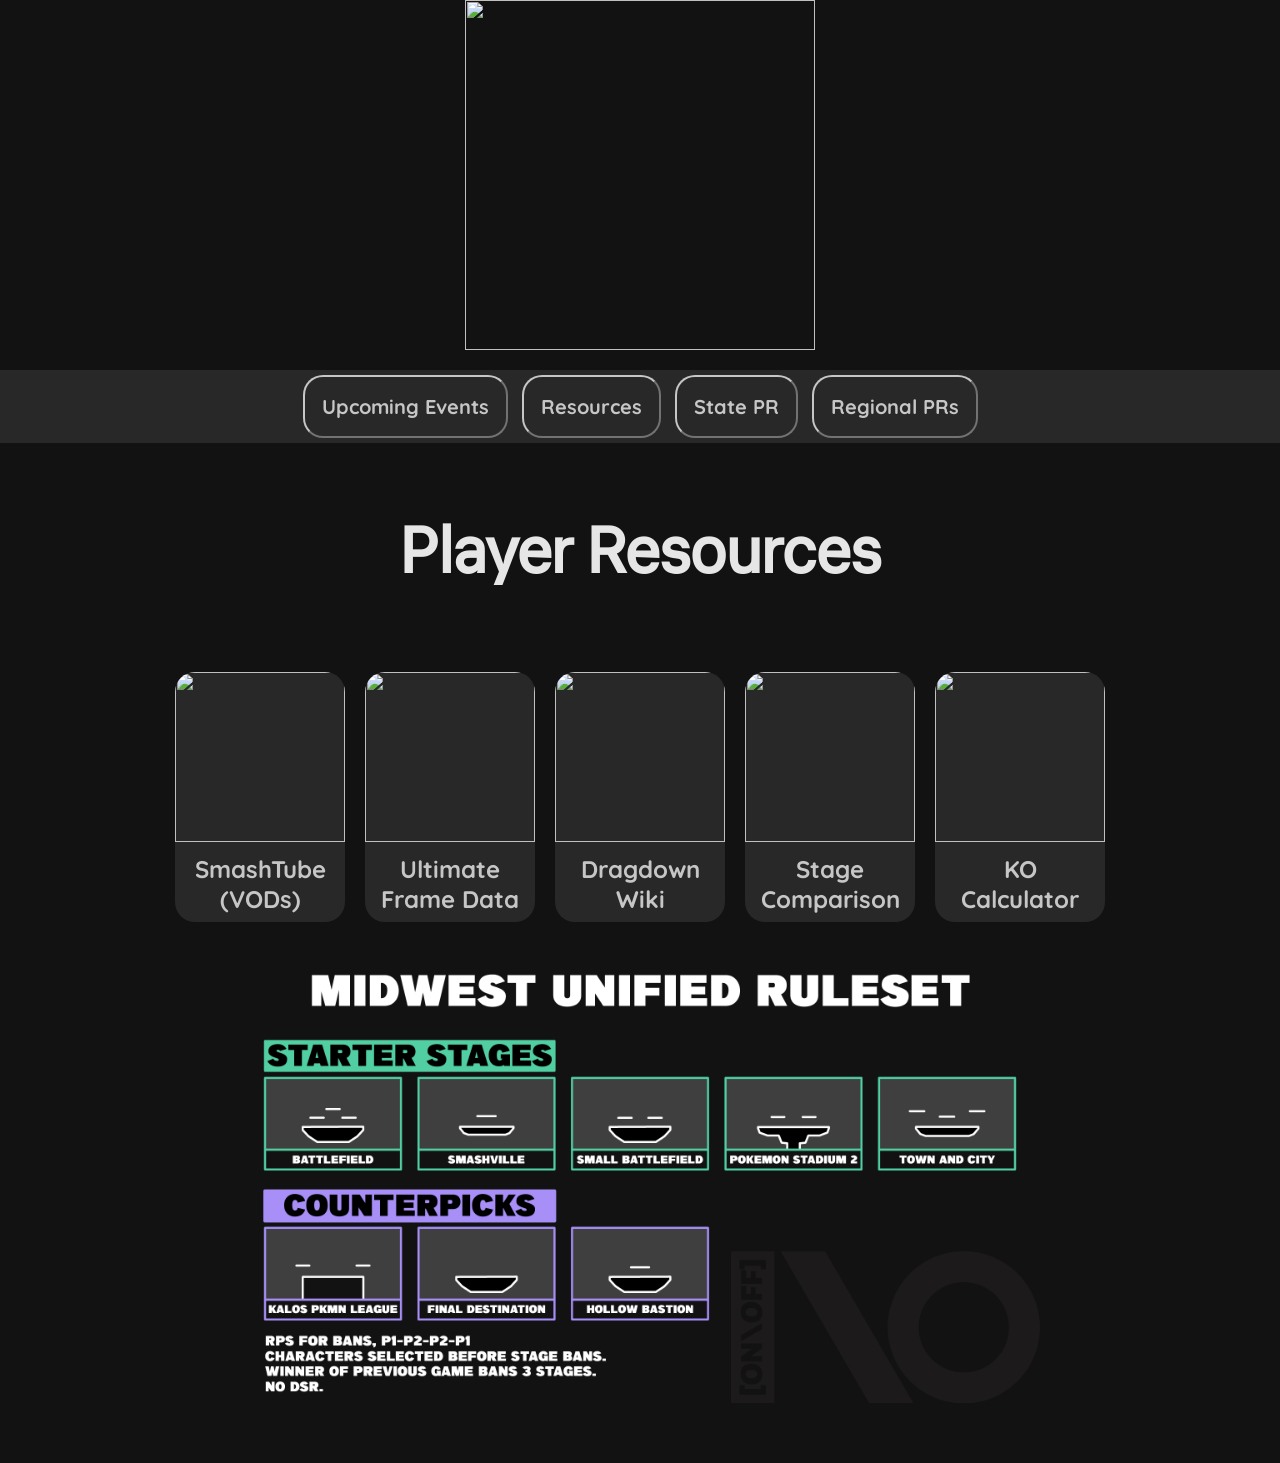
==== playerresources.html @ 2582d8bb "found my password" ====
<HTML>

<head>
<link rel="stylesheet" href="style.css">
<link rel='shortcut icon' type='image/x-icon' href='images/favicon.ico' />
<meta name="viewport" content="width=device-width, initial-scale=1.0">

<!-- HTML Meta Tags -->
<title>Player Resources - MOSmash</title>
<meta name="description" content="Missouri Smash Ultimate Player resource hub. Powered by [ON\OFF]">

<!-- Facebook Meta Tags -->
<meta property="og:url" content="https://mosmash.net/playerresources">
<meta property="og:type" content="website">
<meta property="og:title" content="Player Resources - MOSmash">
<meta property="og:description" content="Missouri Smash Ultimate Player resource hub. Powered by [ON\OFF]">
<meta property="og:image" content="https://mosmash.net/images/linkpreview.png">

<!-- Twitter Meta Tags -->
<meta name="twitter:card" content="summary_large_image">
<meta property="twitter:url" content="https://mosmash.net/playerresources">
<meta name="twitter:title" content="Player Resources - MOSmash">
<meta name="twitter:description" content="Missouri Smash Ultimate Player resource hub. Powered by [ON\OFF]">
<meta name="twitter:image" content="https://mosmash.net/images/linkpreview.png">

<link rel="preconnect" href="https://fonts.googleapis.com">
<link rel="preconnect" href="https://fonts.gstatic.com" crossorigin>
<link href="https://fonts.googleapis.com/css2?family=Quicksand:wght@300..700&display=swap" rel="stylesheet">
<link rel="preconnect" href="https://fonts.googleapis.com">
<link rel="preconnect" href="https://fonts.gstatic.com" crossorigin>
<link href="https://fonts.googleapis.com/css2?family=Liter&family=Quicksand:wght@300..700&display=swap" rel="stylesheet">
</head>
<body>

<center><a href="index.html"><image src="images/mosmashpng.png" width="350px"></a></center>

<div class="navbar">
<center>
<button class="navbutton" onclick="location.href='upcomingevents.html'"><h4>Upcoming Events</h4></button>
<button class="navbutton" onclick="location.href='resources.html'"><h4>Resources</h4></button>
<button class="navbutton" onclick="location.href='statepr.html'"><h4>State PR</h4></button>
<button class="navbutton" onclick="location.href='regionalpr.html'"><h4>Regional PRs</h4></button>
</center>
</div>

<center>
<h3>Player Resources</h3>
<div class="contain">
<!-- <a class="carda" a href="#" onClick="window.open('', '_blank')">
	<div class="cardc">
		<img src="images/docs.png" class="cardcimg">
		<h4>New Player Guide</h4>
	</div>
</a> -->

<a class="carda" a href="#" onClick="window.open('https://smash-tube.com/en/', '_blank')">
	<div class="cardc">
		<img src="images/smashtube.png" class="cardcimg">
		<h4>SmashTube (VODs)</h4>
	</div>
</a>

<!-- <a class="carda" a href="#" onClick="window.open('https://www.supermajor.gg/', '_blank')">
	<div class="cardc">
		<img src="images/supermajor.png" class="cardcimg">
		<h4>Supermajor</h4>
	</div>
</a> -->

<a class="carda" a href="#" onClick="window.open('https://ultimateframedata.com/smash', '_blank')">
	<div class="cardc">
		<img src="images/ufd.png" class="cardcimg">
		<h4>Ultimate Frame Data</h4>
	</div>
</a>

<a class="carda" a href="#" onClick="window.open('https://dragdown.wiki/wiki/Super_Smash_Bros._Ultimate', '_blank')">
	<div class="cardc">
		<img src="https://static.wikitide.net/dragdownwiki/2/2b/Dd_color_symbol-square_bg.png" class="cardcimg">
		<h4>Dragdown Wiki</h4>
	</div>
</a>

<a class="carda" a href="#" onClick="window.open('https://www.tournameta.com/stage-comparison/', '_blank')">
	<div class="cardc">
		<img src="images/tournameta.png" class="cardcimg">
		<h4>Stage Comparison</h4>
	</div>
</a>

<a class="carda" a href="#" onClick="window.open('https://rubendal.github.io/SSBU-Calculator/kocalc.html', '_blank')">
	<div class="cardc">
		<img src="images/kocalc.png" class="cardcimg">
		<h4>KO Calculator</h4>
	</div>
</a>




<div class="break"></div>

<img src="images/ruleset.png" id="ruleset" a href="#" onClick="window.open('images/ruleset.png', '_blank')">
</div>
</center>


<br><br>





</body>
</HTML>
---- style.css ----
@import url('https://fonts.googleapis.com/css2?family=TASA+Explorer:wght@400..800&display=swap');

* {
  box-sizing: border-box;
  font-family:Quicksand;
}

:root {
/** Base colors */
--black: #000000;
--white: #e6e6e6;
--white2: #c6c6c6;

/** Theme primary colors */
--rose1: #e56b6f;
--rose2: #ea7c7e;
--rose3: #ef8d8d;
--rose4: #f39e9c;
--rose5: #f6aeac;
--rose6: #f9bebc;
--rose7: #fccfcd;
--rose8: #fedfdd;

/** Teal **/
--teal1: #51cfa2;
--teal2: #6ad5ac;
--teal3: #80dab6;
--teal4: #94e0c0;
--teal5: #a7e5ca;
--teal6: #b9ebd5;
--teal7: #cbf0df;

/** Theme surface colors */
--grey1: #121212;
--grey2: #282828;
--grey3: #3f3f3f;
--grey4: #575757;
--grey5: #717171;
--grey6: #8b8b8b;

/** Purple **/
--purple1: #6b51cf;
--purple: #a78ff7;

/** Success colors */
--success1: #22946e;
--success2: #47d5a6;
--success3: #9ae8ce;

/** Warning colors */
--warning1: #a87a2a;
--warning2: #d7ac61;
--warning3: #ecd7b2;

/** Danger colors */
--danger1: #9c2121;
--danger2: #d94a4a;
--danger3: #eb9e9e;

/** Info colors */
--info1: #21498a;
--info2: #4077d1;
--info3: #92b2e5;
}

@font-face {
	font-family: aBigDeal;
	src: url(/fonts/aBigDeal.ttf);
}
 @font-face {
	font-family: AltoneR;
	src: url(/fonts/AltoneR.ttf);
}

.Quicksand {
  font-family: "Quicksand", sans-serif;
  font-optical-sizing: auto;
  font-weight: 300;
  font-style: normal;
}


body {
	background: var(--grey1);
	margin:0px;
	height:fill;
}

h1 {
	color: var(--white);
	font-family: Quicksand;
	font-size: 7em;
}
h2 {
	color: var(--white);
	font-family: Quicksand;
	font-size:2.5em;
	margin: 30 0 -5 0
}

h3 {
	color: var(--white);
	font-family:Liter;
	font-size: 4em;

}

h4 {
	color: var(--white2);
	font-size: 1.5em;
	font-family: Quicksand;
	font-weight: bold;
	margin: 12px; 
}

h5 {
	color: var(--white);
	font-family: Liter;
	font-size:3em;
	margin: 10px;
}

p {
	color: var(--grey6);
	font-family: Arial, Sans-serif;
	margin: 12px;
}

.navbar {
	display:flex;
	width: 100%;
	background-color: var(--grey2);
	height: auto;
	justify-content: center;
	margin: 20 0 0 0
}

.navbutton {
	border-color: var(--white2);
	padding: 5px;
	border-radius: 20px;
	background-color: var(--grey2);
	transition: 0.3s;
	margin: 5px;
}
.navbutton h4 {
	color: var(--white2);
}
.navbutton:hover {
	background-color: var(--grey3);
	transition: 0.3s;
	border-color: var(--teal3);
	box-shadow: 0 4px 8px 0 rgba(0, 0, 0, 0.2), 0 6px 20px 0 rgba(0, 0, 0, 0.19);
}
.navbutton:hover h4 {
	color: var(--white);
}

.contain {
	display: flex;
	align-items: flex-start;
	justify-content: center;
	max-width: 80%;
	max-height: 100%;
	flex-wrap: wrap;
}

.contain2 {
	display: block;
	justify-content: center;
	max-width: 80%;
	max-height: 100%;
	flex-wrap: wrap;
	margin: 0 10% 0 10%;
}

.fpcontain {
	display: flex;
	justify-content: center;
	max-width: 80%;
	max-height: 1200px;
	flex-wrap: wrap;
}

.fpcontain2 {
	display: flex;
	justify-content: center;
	max-width: 80%;
	max-height: 3000px;
	flex-wrap: wrap;
}


.card {
	display: flex;
	justify-content: center;
	align-items: center;
	width: 350px;
	height: 200px;
	min-width: 350px;
	min-height: 200px;
	background-color: var(--grey2);
	margin: 20px;
	transition: 0.3s;
	border-radius: 20px;
	color: var(--white2);
	font-size: 2em;
	font-family: Arial, Sans-serif;
	font-weight: bold;
}
.card:hover {
	background-color: var(--grey3);
	transition: 0.3s;
	color: var(--teal3);
	box-shadow: 0 4px 8px 0 rgba(0, 0, 0, 0.2), 0 6px 20px 0 rgba(0, 0, 0, 0.19);
}
.card:visited {
	text-decoration: none;
}

.socials {
	margin: 20px;
	position: relative;
}

.carda {
	text-decoration:none;
}
.cardb {
	display: block;
	width: 250px;
	height: 350px;
	min-width: 250px;
	min-height: 300px;
	background-color: var(--grey2);
	margin: 20px;
	transition: 0.3s;
	border-radius: 20px;
	text-align: left;
}
.cardb:hover {
	background-color: var(--grey3);
	transition: 0.3s;
	box-shadow: 0 4px 8px 0 rgba(0, 0, 0, 0.2), 0 6px 20px 0 rgba(0, 0, 0, 0.19);
}
.cardb:hover h4 {
	color: var(--teal3);
	transition: 0.3s;
}
.cardb:hover p {
	color: var(--white);
	transition: 0.3s;
}
.cardbimg {
	height: 250px;
	min-height: 250px;
	width: 30%;
	min-width: 250px;
	border-radius: 20px 20px 0 0;
}
.cardbimg2 {
	height: 250px;
	min-height: 250px;
	width: 30%;
	min-width: 250px;
	border-radius: 20px 20px 0 0;
	box-shadow: 0px 0px 10px 7px #51cfa2FF, 0 20px 20px 0 rgba(0, 0, 0, 0.19);
}
.cardb2 {
	display: block;
	width: 30%;
	height: 350px;
	min-width: 250px;
	min-height: 300px;
	background-color: var(--grey2);
	margin: 20px;
	transition: 0.3s;
	border-radius: 20px;
	text-align: left;
}
.cardb2:hover {
	background-color: var(--grey3);
	transition: 0.3s;
	box-shadow: 0px 0px 10px 7px #51cfa2FF, 0 20px 20px 0 rgba(0, 0, 0, 0.19);
}
.cardb2:hover h4 {
	color: var(--teal3);
	transition: 0.3s;
}
.cardb2:hover p {
	color: var(--white);
	transition: 0.3s;
}

.cardc {
	display: block;
	width: 170px;
	height: 250px;
	min-width: 170px;
	min-height: 200px;
	background-color: var(--grey2);
	margin: 10px;
	transition: 0.3s;
	border-radius: 20px;
	text-align: center;
}
.cardc:hover {
	background-color: var(--grey3);
	transition: 0.3s;
	box-shadow: 0 4px 8px 0 rgba(0, 0, 0, 0.2), 0 6px 20px 0 rgba(0, 0, 0, 0.19);
}
.cardc:hover h4 {
	color: var(--teal3);
	transition: 0.3s;
}

.cardcimg {
	height: 170px;
	min-height: 170px;
	width: 170px;
	display:block;
	min-width: 170px;
	border-radius: 20px 20px 0 0;
}

.cardd {
	width: 400px;
	height: auto;
	background-color: var(--grey2);
	margin: 20px;
	border-radius: 20px;
	transition: 0.3s;
}
.cardd:hover {
 	background-color: var(--grey3);
	transition: 0.3s;
}
.cardd:hover h5 {
	color: var(--teal3);
	transition: 0.3s;
}
.cardd:hover h4 {
	color: var(--white);
	transition: 0.3s;
}
.carde {
	width: 300px;
	height: 70px;
	border-radius: 20px;
	background-color: var(--grey2);
	margin: -20px 0px 0px 0px;
	transition: 0.3s;
}
.carde h2 {
	padding: 10px 0px 0px 0px;
	transition: 0.3s;
}
.carde:hover {
	background-color: var(--grey3);
	transition: 0.3s;
	box-shadow: 0 4px 8px 0 rgba(0, 0, 0, 0.2), 0 6px 20px 0 rgba(0, 0, 0, 0.19);
}
.carde:hover h2 {
	color: var(--teal3);
	transition: 0.3s;
}

.pin {
	display: flex;
	margin: -2 0 0 10;
	float:left;
}


strong {
	color: var(--white2);
}

.left {
	justify-content: left;
	text-justify: left;
	padding: 0 5 5 5;
}

#multiplier {
	max-width: 700px;
	width: 80%;
}

.primg {
	display: block;
	max-width: 400px;
	width: 100%;
	height: auto;
	border-radius: 0px 0px 20px 20px;
}

#ruleset {
	max-width: 800px;
	width: 100%;
	margin: 20px;
}

.break {
  flex-basis: 100%;
  height: 1;
}

footer {
	display:inline;
	height: 50px;
}

.seo {
	color:#121212;
}
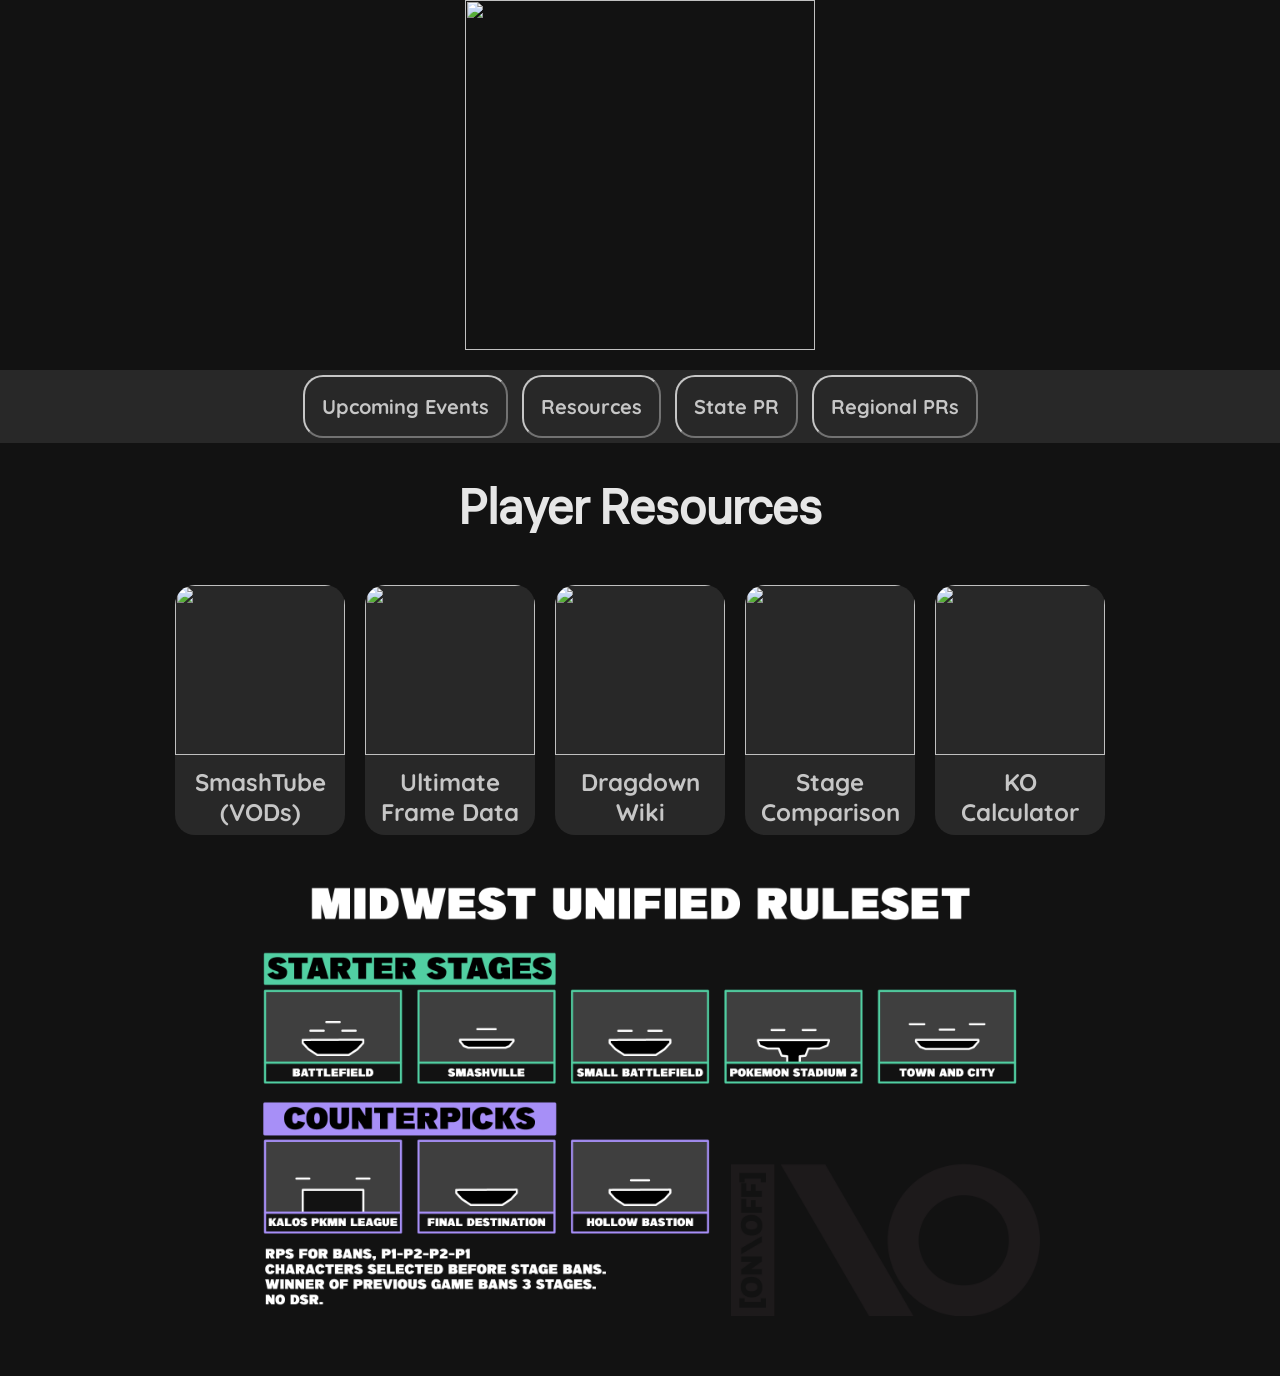
==== commit 8649fea1: "style updates" ====
--- a/playerresources.html
+++ b/playerresources.html
@@ -44,7 +44,7 @@
 </div>
 
 <center>
-<h3>Player Resources</h3>
+<h1>Player Resources</h1>
 <div class="contain">
 <!-- <a class="carda" a href="#" onClick="window.open('', '_blank')">
 	<div class="cardc">
--- a/style.css
+++ b/style.css
@@ -88,8 +88,8 @@
 
 h1 {
 	color: var(--white);
-	font-family: Quicksand;
-	font-size: 7em;
+	font-family: Liter;
+	font-size: 3em;
 }
 h2 {
 	color: var(--white);
@@ -100,8 +100,8 @@
 
 h3 {
 	color: var(--white);
-	font-family:Liter;
-	font-size: 4em;
+	font-family:Quicksand;
+	font-size: 2em;
 
 }
 
@@ -413,4 +413,76 @@
 
 .seo {
 	color:#121212;
+}
+
+
+
+#tournament-container {
+  display: grid;
+  grid-template-columns: repeat(auto-fill, minmax(100px, .3fr));
+  gap: 25px;
+  padding: 20px 0;
+  width: 90%;
+  margin-left: 5%;
+}
+
+.t-card {
+  background: var(--grey2);
+  border-radius: 12px;
+  overflow: hidden;
+  transition: transform 0.2s ease, box-shadow 0.2s ease;
+  text-decoration: none;
+  color: var(--grey6);
+  display: flex;
+  flex-direction: column;
+  height: 100%;
+  object-fit: cover;
+  text-decoration: none;
+}
+
+.t-card:hover {
+  transform: translateY(-5px);
+  box-shadow: 0 10px 20px rgba(0,0,0,0.1);
+}
+
+.t-banner {
+  width: 100%;
+  height: 160px;
+  object-fit: cover;
+  background-color: #f0f0f0;
+}
+
+.t-info {
+  padding: 15px;
+  flex-grow: 1;
+  display: flex;
+  flex-direction: column;
+}
+
+.t-name {
+  margin: 0 0 10px 0;
+  font-size: 1.15rem;
+  line-height: 1.4;
+  font-weight: 700;
+  color: white;
+  text-decoration: none;
+}
+
+.t-detail {
+  font-size: 0.9rem;
+  color: #666;
+  margin: 4px 0;
+  display: flex;
+  align-items: center;
+  gap: 8px;
+  text-decoration: none;
+}
+
+.t-entrants {
+  margin-top: auto;
+  padding-top: 10px;
+  font-weight: 600;
+  color: white;
+  font-size: 0.95rem;
+  text-decoration: none;
 }
